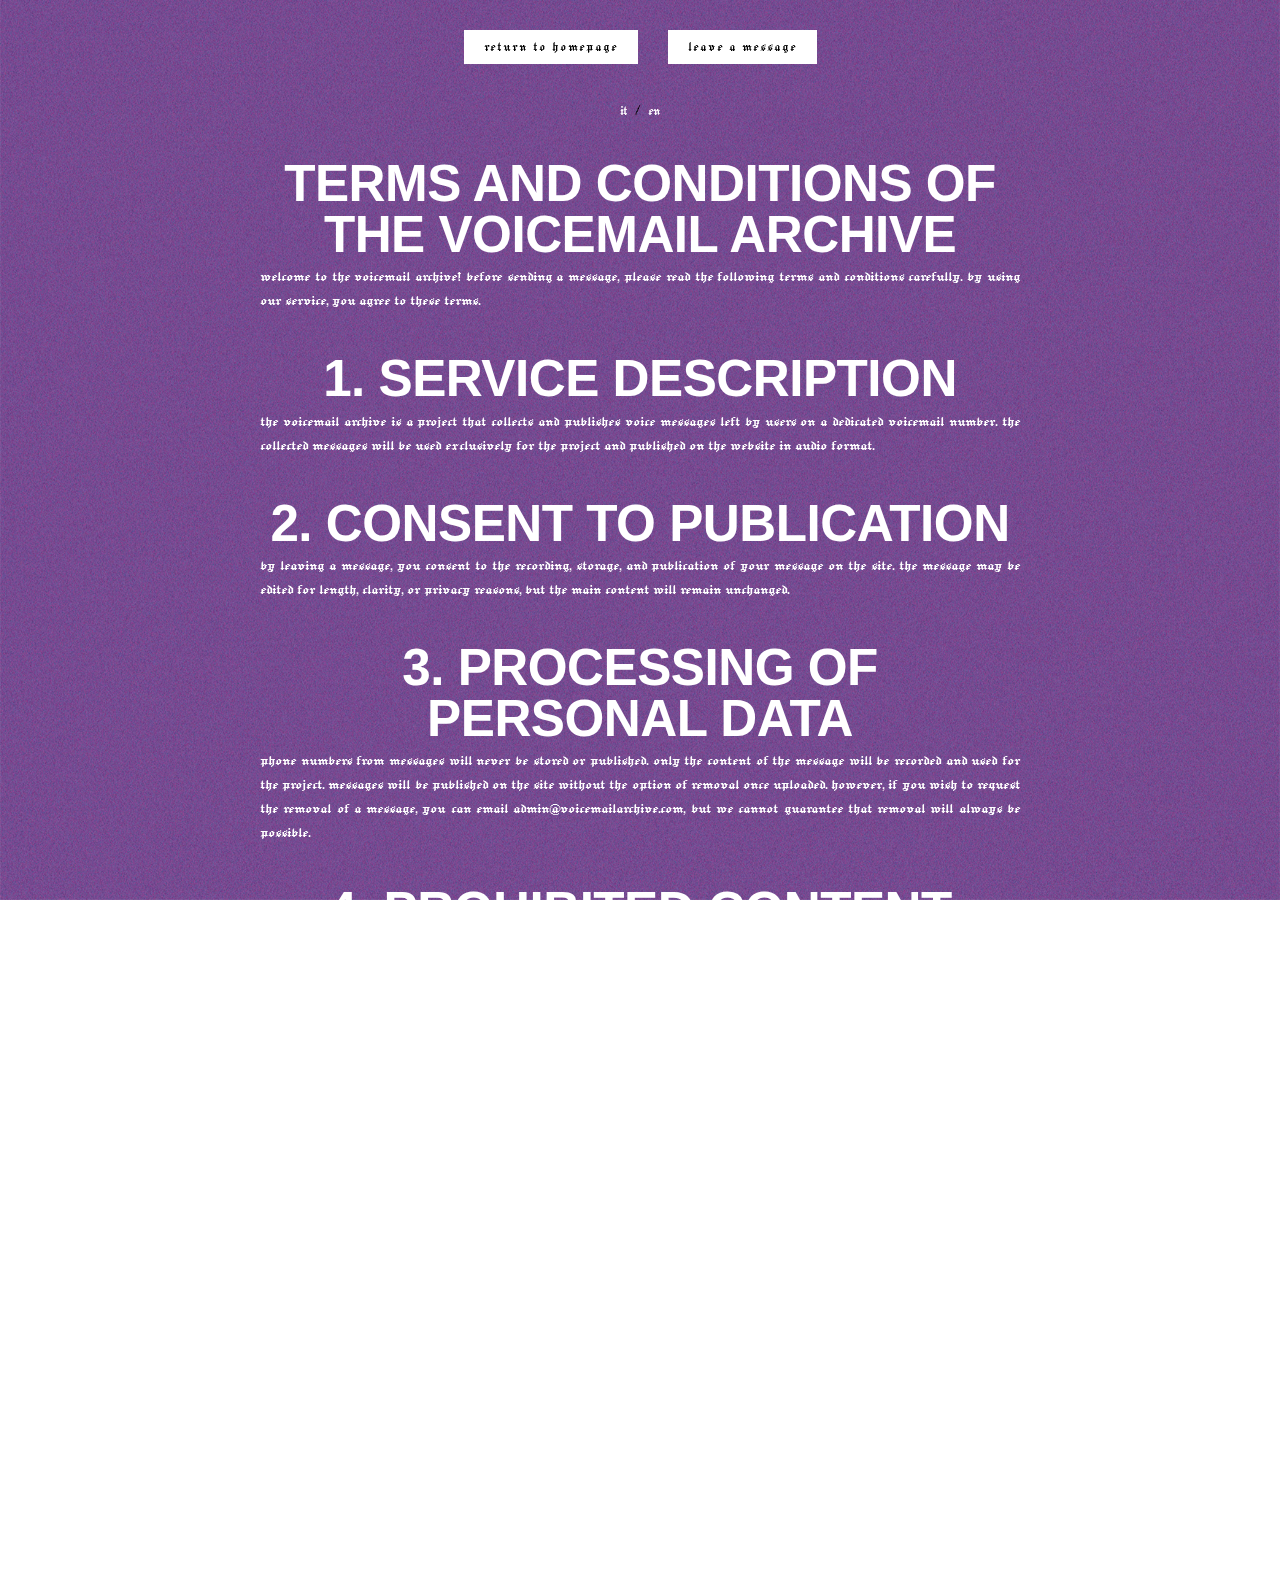
==== invia/index.html @ a0b6e94a "Add files via upload" ====
<!DOCTYPE html>
<html lang="en">
<head>
    <meta charset="UTF-8">
    <meta name="viewport" content="width=device-width, initial-scale=1.0">
    <title>leave a message - terms and conditions</title>
    <link rel="stylesheet" href="style.css">
    <link rel="icon" type="image/png" href="favico.png">
</head>
<body>
    <div class="background"></div>
    <div class="content">
        <div class="buttons">
    <a href="https://www.voicemailarchive.com" class="jacquard-button">return to homepage</a>
    <a href="tel:+393513089537" class="jacquard-button">leave a message</a>
</div>

<div class="language-switcher">
    <a href="https://www.voicemailarchive.com/invia">it</a> / 
    <a href="https://www.voicemailarchive.com/send">en</a>
</div>
        <div class="terms-container">
            <h1>terms and conditions of the voicemail archive</h1>
            <p>welcome to the voicemail archive! before sending a message, please read the following terms and conditions carefully. by using our service, you agree to these terms.</p>

            <h2>1. service description</h2>
            <p>the voicemail archive is a project that collects and publishes voice messages left by users on a dedicated voicemail number. the collected messages will be used exclusively for the project and published on the website in audio format.</p>

            <h2>2. consent to publication</h2>
            <p>by leaving a message, you consent to the recording, storage, and publication of your message on the site. the message may be edited for length, clarity, or privacy reasons, but the main content will remain unchanged.</p>

            <h2>3. processing of personal data</h2>
            <p>phone numbers from messages will never be stored or published. only the content of the message will be recorded and used for the project. messages will be published on the site without the option of removal once uploaded. however, if you wish to request the removal of a message, you can email admin@voicemailarchive.com, but we cannot guarantee that removal will always be possible.</p>

            <h2>4. prohibited content</h2>
            <p>it is not allowed to send messages containing defamatory, racist, sexist, homophobic, violent language, or content that violates the privacy of others. sharing sensitive information such as phone numbers, addresses, or banking data is strictly prohibited.</p>

            <h2>5. usage license</h2>
            <p>by accepting these terms, you grant the managers of the voicemail archive a free, non-exclusive, and time-unlimited license to use your message within the project. this includes publication, distribution, and storage of the message.</p>

            <h2>6. liability</h2>
            <p>the user is solely responsible for the content of the message they send. the voicemail archive shall not be held liable for any damages resulting from the use of the service.</p>

            <h2>7. changes to the terms</h2>
            <p>we reserve the right to change these terms and conditions at any time. changes will be published on the website, and continued use of the service implies acceptance of the changes.</p>

            <h2>8. contact</h2>
            <p>for any questions or clarification regarding these terms and conditions, feel free to contact us through our website.</p>
        </div>
    </div>

    <script>
        document.getElementById('accept-cookies').addEventListener('click', function() {
            document.getElementById('cookie-banner').style.display = 'none';
        });

        document.getElementById('cookie-info').addEventListener('click', function() {
            alert('this site uses technical cookies necessary for its proper functioning. technical cookies enable navigation and use of the site\'s features. by continuing to browse, you agree to the use of these cookies. no data is collected for analytics or advertising purposes.');
        });
    </script>
</body>
</html>
---- invia/style.css ----
@font-face {
    font-family: 'Jacquard 12';
    src: local('Jacquard 12'), url('jacquardfont.ttf') format('truetype');
}

@import url('https://fonts.googleapis.com/css2?family=Bebas+Neue&display=swap');

* {
    box-sizing: border-box;
}

html, body {
    margin: 0;
    padding: 0;
    font-family: 'Jacquard 12', sans-serif;
    width: 100%;
    overflow-x: hidden;
}

.background {
    background-image: url('background.jpg');
    background-size: cover;
    background-position: center;
    background-repeat: no-repeat;
    background-attachment: fixed;
    position: fixed;
    top: 0;
    left: 0;
    width: 100%;
    height: 100%;
    z-index: -1;
}

.content {
    max-width: 900px;
    margin: 0 auto;
    padding: 20px;
    text-align: center;
    width: 100%;
    min-height: 100vh;
}

.terms-container {
    max-width: 800px;
    margin: 20px auto;
    padding: 0 20px;
    text-align: justify;
    color: #ffffff;
}

h1, h2 {
    font-family: 'Bebas Neue', sans-serif;
    font-size: clamp(1.8rem, 4vw, 3.2rem);
    letter-spacing: -0.5px;
    text-align: center;
    color: #fff;
    text-transform: uppercase;
    margin-top: 40px;
    margin-bottom: 5px;
    line-height: 1.0;
    word-break: break-word;
    hyphens: auto;
    padding: 0 10px;
}

@media (max-width: 480px) {
  h1, h2 {
    font-family: 'Bebas Neue', sans-serif;
    line-height: 1.0; /* Aumento l'interlinea su mobile */
    font-size: clamp(1.8rem, 5vw, 3rem);
    margin-bottom: 13px;
  }
}

p {
    font-size: 1rem;
    line-height: 1.5;
    margin-top: 0px;
    margin-bottom: 15px;
    color: #fff;
}

.buttons {
    display: flex;
    justify-content: center;
    flex-wrap: wrap;
    gap: 10px;
    margin-bottom: 30px;
}

.jacquard-button {
    display: inline-block;
    margin: 10px;
    padding: 10px 20px;
    background-color: #fff;
    color: #000;
    text-decoration: none;
    font-size: 14px;
    text-transform: lowercase;
    letter-spacing: 2px;
    font-family: 'Jacquard 12', sans-serif;
    transition: background-color 0.3s ease;
}

.jacquard-button:hover {
    background-color: #565765;
    color: #fff;
}

/* Responsività */
@media (max-width: 768px) {
    .terms-container {
        padding: 0 25px;
    }

    .content {
        padding: 20px 20px;
    }

    p {
        font-size: 0.95rem;
    }
}

@media (max-width: 480px) {
    .terms-container {
        padding: 0 10px;
    }

    p {
        font-size: 0.9rem;
    }

    .jacquard-button {
        width: 100%;
        box-sizing: border-box;
    }
}
.language-switcher {
    text-align: center;
    margin-top: 10px;
    font-size: 14px;
    font-family: 'Jacquard 12', sans-serif;
}

.language-switcher a {
    color: #fff;
    text-decoration: none;
    margin: 0 5px;
    transition: color 0.3s ease;
}
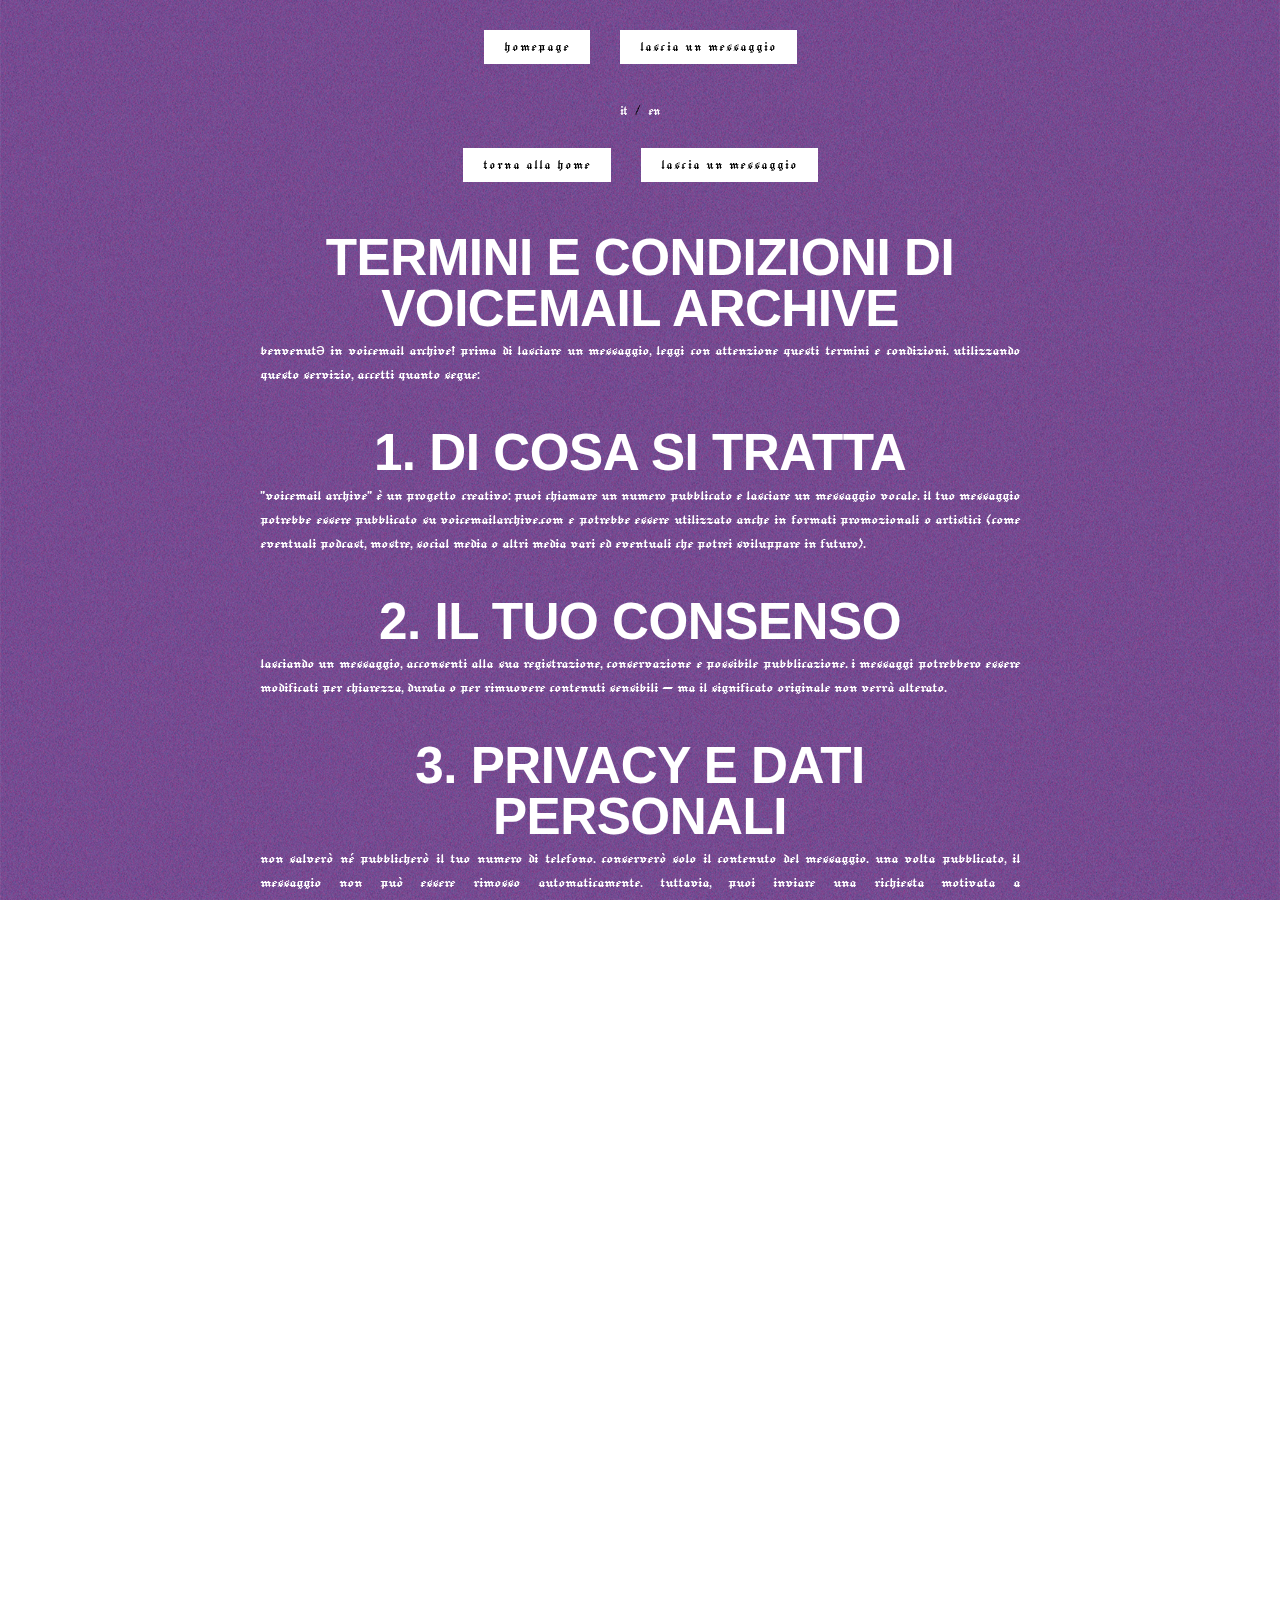
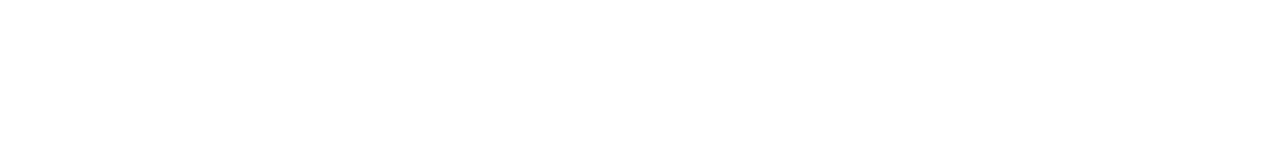
==== commit 808f7396: "Update index.html" ====
--- a/invia/index.html
+++ b/invia/index.html
@@ -11,43 +11,71 @@
     <div class="background"></div>
     <div class="content">
         <div class="buttons">
-    <a href="https://www.voicemailarchive.com" class="jacquard-button">return to homepage</a>
-    <a href="tel:+393513089537" class="jacquard-button">leave a message</a>
+    <a href="https://www.voicemailarchive.com" class="jacquard-button">homepage</a>
+    <a href="tel:+393513089537" class="jacquard-button">lascia un messaggio</a>
 </div>
 
 <div class="language-switcher">
     <a href="https://www.voicemailarchive.com/invia">it</a> / 
     <a href="https://www.voicemailarchive.com/send">en</a>
 </div>
+        <!DOCTYPE html>
+<html lang="it">
+<head>
+    <meta charset="UTF-8">
+    <meta name="viewport" content="width=device-width, initial-scale=1.0">
+    <title>lascia un messaggio - termini e condizioni</title>
+    <link rel="stylesheet" href="style.css">
+    <link rel="icon" type="image/png" href="favico.png">
+</head>
+<body>
+    <div class="background"></div>
+    <div class="content">
+        <div class="buttons">
+            <a href="https://www.voicemailarchive.com" class="jacquard-button">torna alla home</a>
+            <a href="tel:+393513089537" class="jacquard-button">lascia un messaggio</a>
+        </div>
         <div class="terms-container">
-            <h1>terms and conditions of the voicemail archive</h1>
-            <p>welcome to the voicemail archive! before sending a message, please read the following terms and conditions carefully. by using our service, you agree to these terms.</p>
+            <h1>termini e condizioni di voicemail archive</h1>
+            <p>benvenutə in voicemail archive! prima di lasciare un messaggio, leggi con attenzione questi termini e condizioni. utilizzando questo servizio, accetti quanto segue:</p>
 
-            <h2>1. service description</h2>
-            <p>the voicemail archive is a project that collects and publishes voice messages left by users on a dedicated voicemail number. the collected messages will be used exclusively for the project and published on the website in audio format.</p>
+            <h2>1. di cosa si tratta</h2>
+            <p>"voicemail archive" è un progetto creativo: puoi chiamare un numero pubblicato e lasciare un messaggio vocale. il tuo messaggio potrebbe essere pubblicato su voicemailarchive.com e potrebbe essere utilizzato anche in formati promozionali o artistici (come eventuali podcast, mostre, social media o altri media vari ed eventuali che potrei sviluppare in futuro).</p>
 
-            <h2>2. consent to publication</h2>
-            <p>by leaving a message, you consent to the recording, storage, and publication of your message on the site. the message may be edited for length, clarity, or privacy reasons, but the main content will remain unchanged.</p>
+            <h2>2. il tuo consenso</h2>
+            <p>lasciando un messaggio, acconsenti alla sua registrazione, conservazione e possibile pubblicazione. i messaggi potrebbero essere modificati per chiarezza, durata o per rimuovere contenuti sensibili — ma il significato originale non verrà alterato.</p>
 
-            <h2>3. processing of personal data</h2>
-            <p>phone numbers from messages will never be stored or published. only the content of the message will be recorded and used for the project. messages will be published on the site without the option of removal once uploaded. however, if you wish to request the removal of a message, you can email admin@voicemailarchive.com, but we cannot guarantee that removal will always be possible.</p>
+            <h2>3. privacy e dati personali</h2>
+            <p>non salverò né pubblicherò il tuo numero di telefono. conserverò solo il contenuto del messaggio. una volta pubblicato, il messaggio non può essere rimosso automaticamente. tuttavia, puoi inviare una richiesta motivata a admin@voicemailarchive.com. le richieste verranno valutate, ma la rimozione non è garantita e i tempi possono variare poiché il processo è manuale.</p>
 
-            <h2>4. prohibited content</h2>
-            <p>it is not allowed to send messages containing defamatory, racist, sexist, homophobic, violent language, or content that violates the privacy of others. sharing sensitive information such as phone numbers, addresses, or banking data is strictly prohibited.</p>
+            <h2>4. contenuti vietati</h2>
+            <p>non sono ammessi messaggi che contengano odio, violenza, minacce, dati personali (es. numeri di telefono, indirizzi, dati bancari) o contenuti diffamatori. mi riservo il diritto di eliminare tali messaggi.</p>
 
-            <h2>5. usage license</h2>
-            <p>by accepting these terms, you grant the managers of the voicemail archive a free, non-exclusive, and time-unlimited license to use your message within the project. this includes publication, distribution, and storage of the message.</p>
+            <h2>5. come posso usare il tuo messaggio</h2>
+            <p>inviando un messaggio, concedi una licenza gratuita, non esclusiva e permanente per l’uso del tuo messaggio nel contesto del progetto — incluso il sito, i social media, contesti artistici, materiali promozionali e comunicazioni pubbliche future.</p>
 
-            <h2>6. liability</h2>
-            <p>the user is solely responsible for the content of the message they send. the voicemail archive shall not be held liable for any damages resulting from the use of the service.</p>
+            <h2>6. la tua responsabilità</h2>
+            <p>sei pienamente responsabile del contenuto del tuo messaggio. voicemail archive declina ogni responsabilità per eventuali danni o reclami derivanti dai messaggi inviati dalle persone.</p>
 
-            <h2>7. changes to the terms</h2>
-            <p>we reserve the right to change these terms and conditions at any time. changes will be published on the website, and continued use of the service implies acceptance of the changes.</p>
+            <h2>7. modifiche ai termini</h2>
+            <p>posso aggiornare questi termini in qualsiasi momento. l’uso continuato del servizio implica l’accettazione delle modifiche. la versione più aggiornata sarà sempre disponibile sul sito.</p>
 
-            <h2>8. contact</h2>
-            <p>for any questions or clarification regarding these terms and conditions, feel free to contact us through our website.</p>
+            <h2>8. contatti</h2>
+            <p>dubbi o richieste? scrivimi a admin@voicemailarchive.com.</p>
         </div>
     </div>
+
+    <script>
+        document.getElementById('accept-cookies').addEventListener('click', function() {
+            document.getElementById('cookie-banner').style.display = 'none';
+        });
+
+        document.getElementById('cookie-info').addEventListener('click', function() {
+            alert('questo sito utilizza solo cookie tecnici necessari al suo corretto funzionamento. i cookie tecnici permettono la navigazione e l’utilizzo delle funzionalità del sito. continuando a navigare, accetti l’utilizzo di questi cookie. nessun dato viene raccolto per fini analitici o pubblicitari.');
+        });
+    </script>
+</body>
+</html>
 
     <script>
         document.getElementById('accept-cookies').addEventListener('click', function() {
@@ -59,4 +87,4 @@
         });
     </script>
 </body>
-</html>+</html>
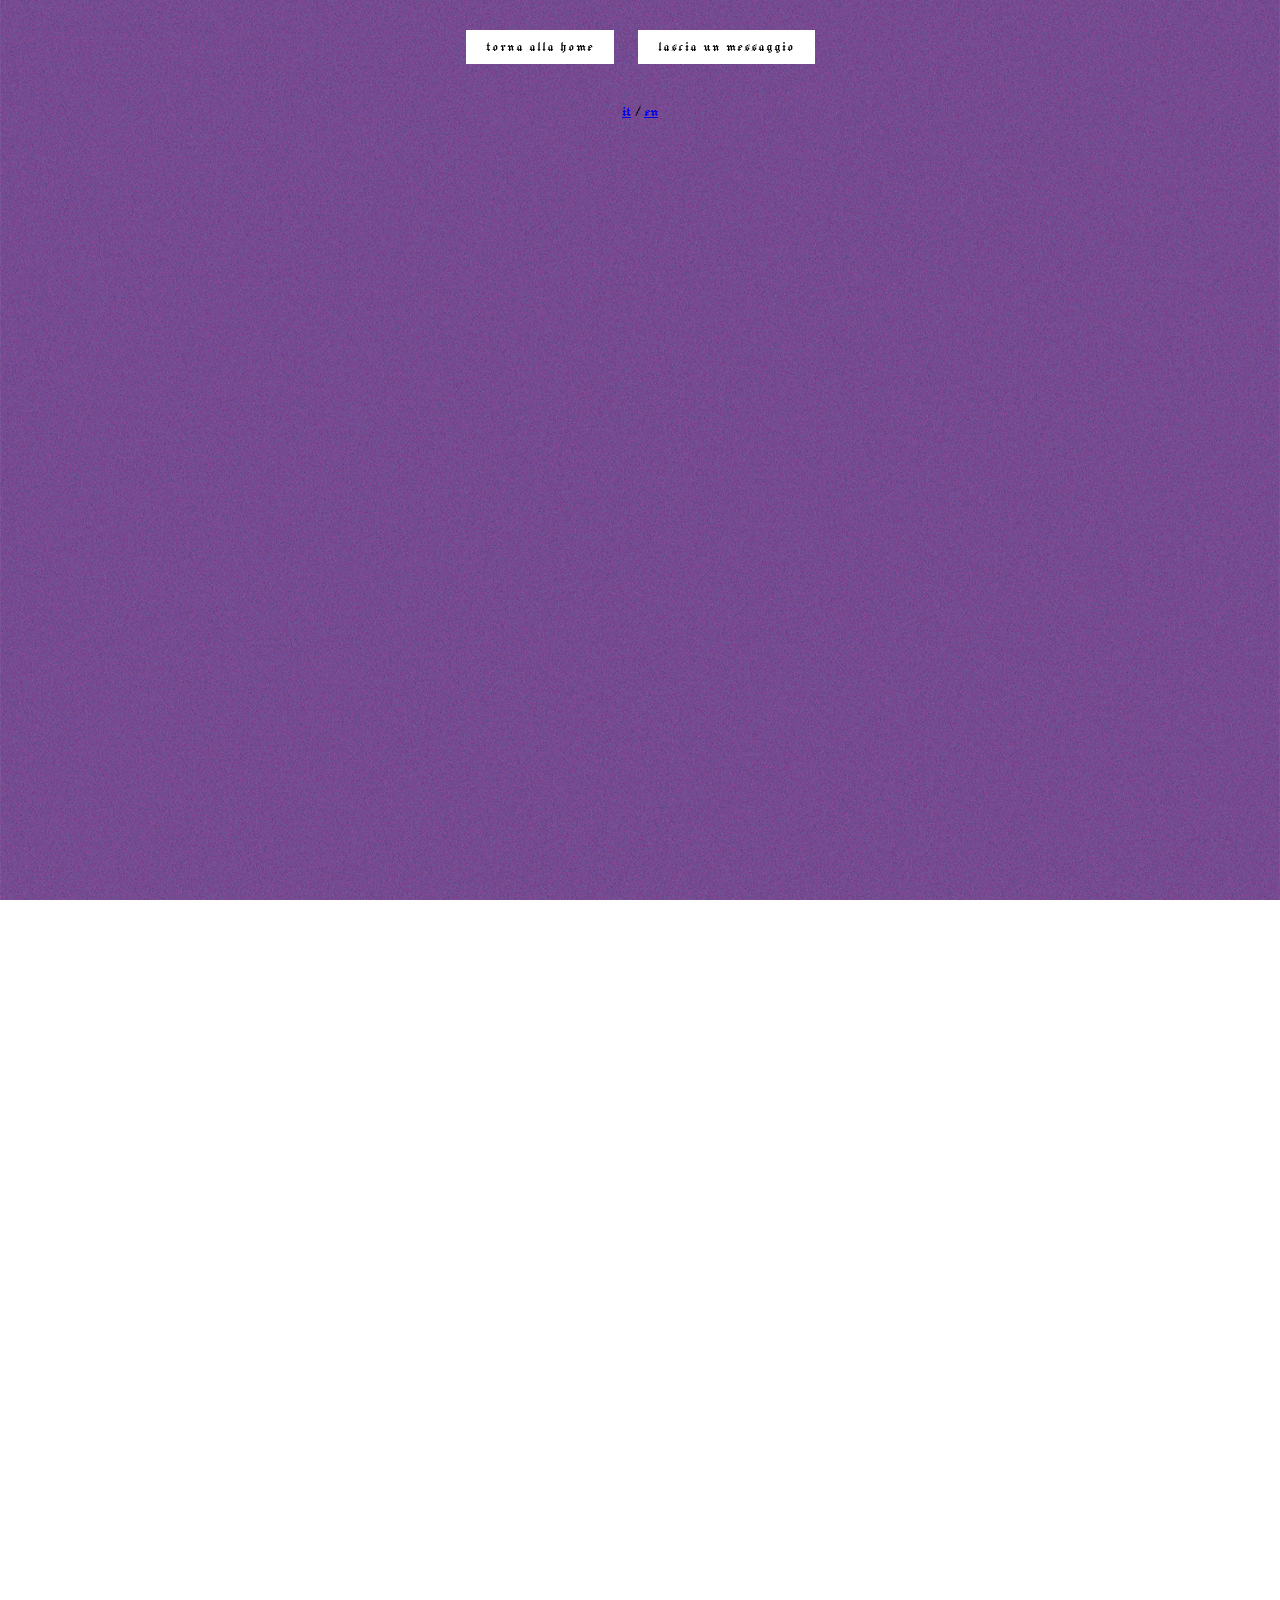
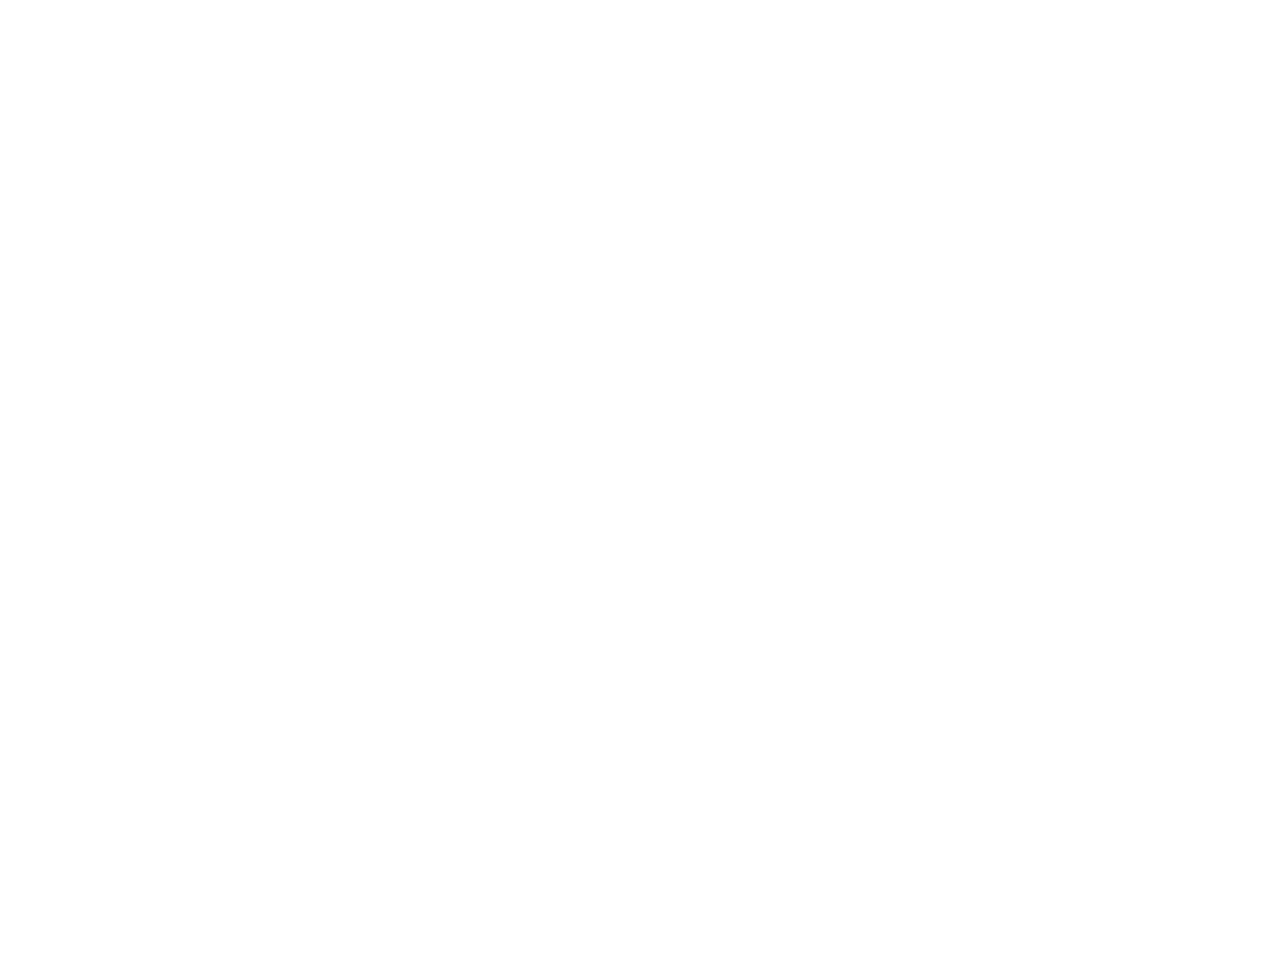
==== commit 91045535: "Update index.html" ====
--- a/invia/index.html
+++ b/invia/index.html
@@ -11,7 +11,7 @@
     <div class="background"></div>
     <div class="content">
         <div class="buttons">
-    <a href="https://www.voicemailarchive.com" class="jacquard-button">homepage</a>
+    <a href="https://www.voicemailarchive.com" class="jacquard-button">torna alla home</a>
     <a href="tel:+393513089537" class="jacquard-button">lascia un messaggio</a>
 </div>
 
@@ -31,9 +31,6 @@
 <body>
     <div class="background"></div>
     <div class="content">
-        <div class="buttons">
-            <a href="https://www.voicemailarchive.com" class="jacquard-button">torna alla home</a>
-            <a href="tel:+393513089537" class="jacquard-button">lascia un messaggio</a>
         </div>
         <div class="terms-container">
             <h1>termini e condizioni di voicemail archive</h1>
--- a/invia/style.css
+++ b/invia/style.css
@@ -81,10 +81,7 @@
 }
 
 .buttons {
-    display: flex;
-    justify-content: center;
-    flex-wrap: wrap;
-    gap: 10px;
+    text-align: center;
     margin-bottom: 30px;
 }
 
@@ -136,16 +133,3 @@
         box-sizing: border-box;
     }
 }
-.language-switcher {
-    text-align: center;
-    margin-top: 10px;
-    font-size: 14px;
-    font-family: 'Jacquard 12', sans-serif;
-}
-
-.language-switcher a {
-    color: #fff;
-    text-decoration: none;
-    margin: 0 5px;
-    transition: color 0.3s ease;
-}
--- a/invia/style.css
+++ b/invia/style.css
@@ -81,10 +81,7 @@
 }
 
 .buttons {
-    display: flex;
-    justify-content: center;
-    flex-wrap: wrap;
-    gap: 10px;
+    text-align: center;
     margin-bottom: 30px;
 }
 
@@ -136,16 +133,3 @@
         box-sizing: border-box;
     }
 }
-.language-switcher {
-    text-align: center;
-    margin-top: 10px;
-    font-size: 14px;
-    font-family: 'Jacquard 12', sans-serif;
-}
-
-.language-switcher a {
-    color: #fff;
-    text-decoration: none;
-    margin: 0 5px;
-    transition: color 0.3s ease;
-}
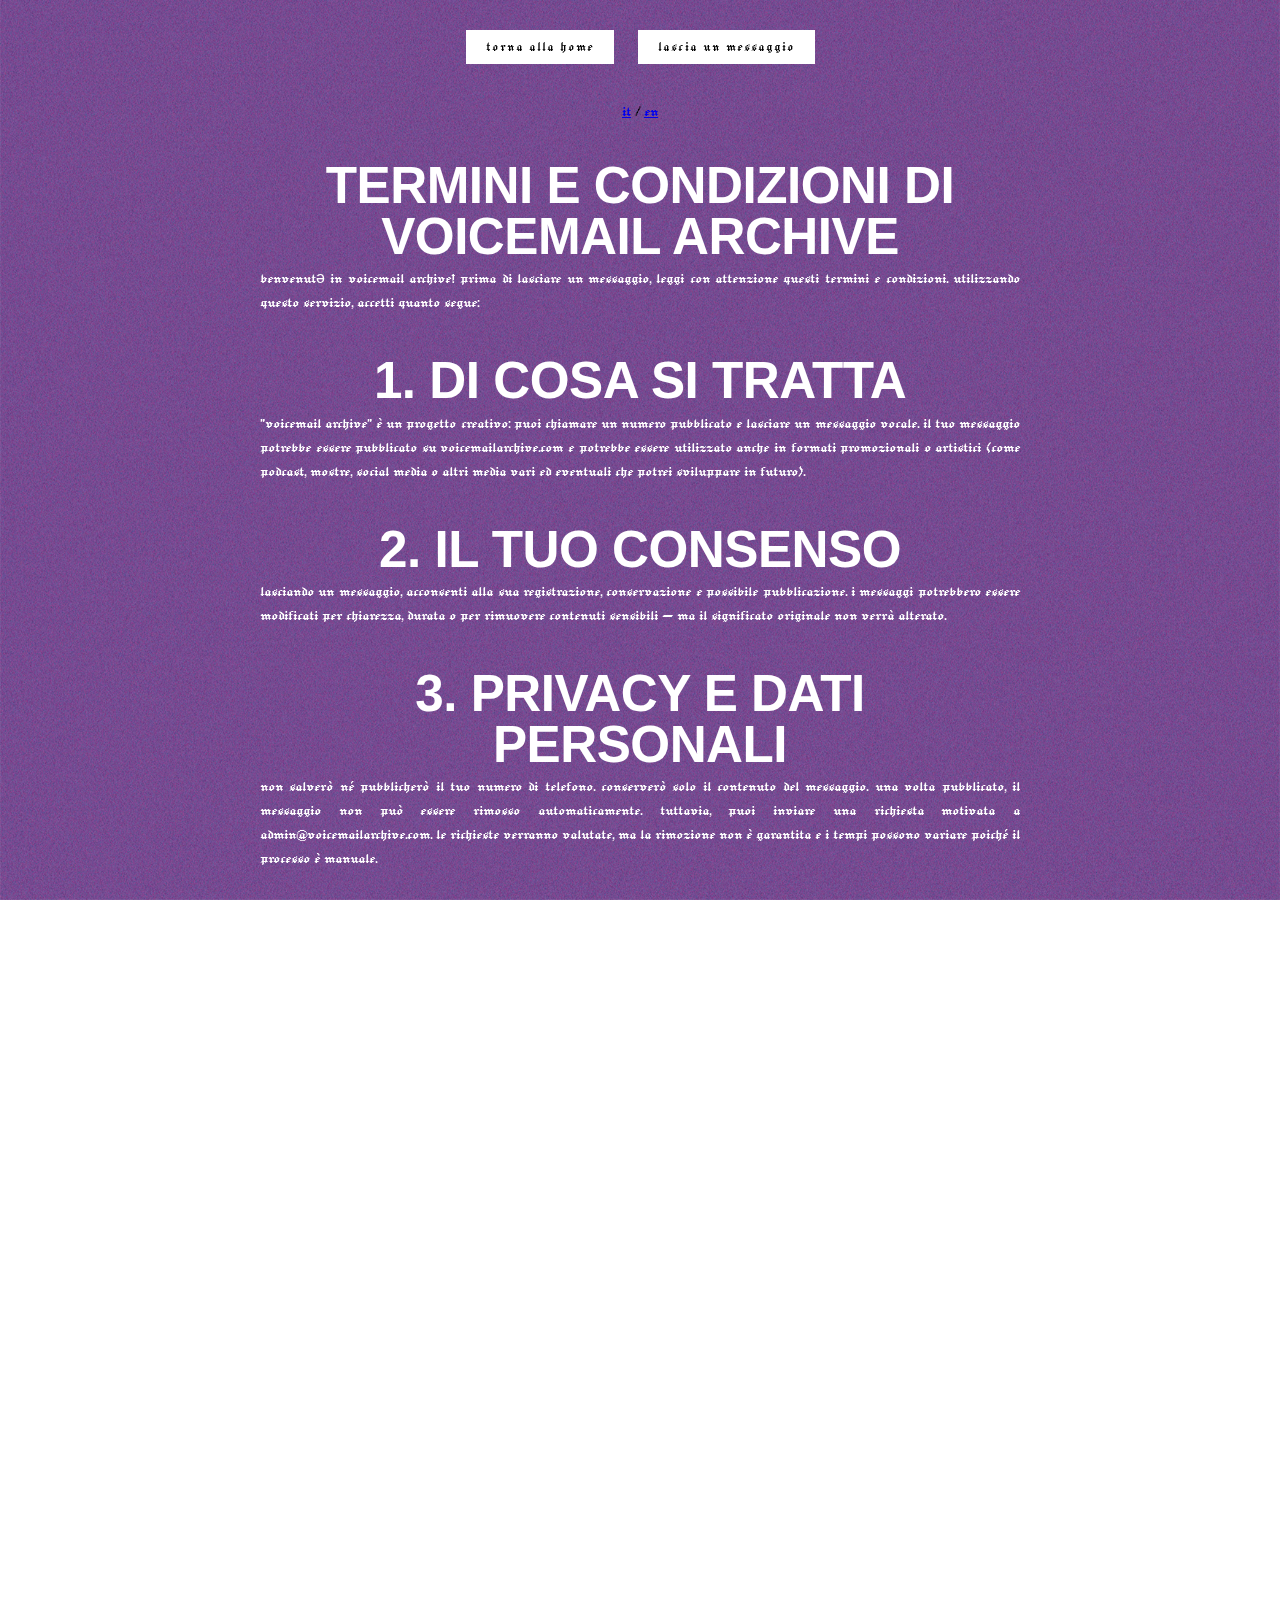
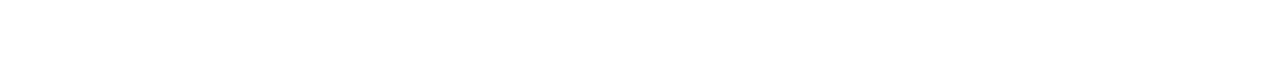
==== commit c10d2331: "Update index.html" ====
--- a/invia/index.html
+++ b/invia/index.html
@@ -1,25 +1,4 @@
 <!DOCTYPE html>
-<html lang="en">
-<head>
-    <meta charset="UTF-8">
-    <meta name="viewport" content="width=device-width, initial-scale=1.0">
-    <title>leave a message - terms and conditions</title>
-    <link rel="stylesheet" href="style.css">
-    <link rel="icon" type="image/png" href="favico.png">
-</head>
-<body>
-    <div class="background"></div>
-    <div class="content">
-        <div class="buttons">
-    <a href="https://www.voicemailarchive.com" class="jacquard-button">torna alla home</a>
-    <a href="tel:+393513089537" class="jacquard-button">lascia un messaggio</a>
-</div>
-
-<div class="language-switcher">
-    <a href="https://www.voicemailarchive.com/invia">it</a> / 
-    <a href="https://www.voicemailarchive.com/send">en</a>
-</div>
-        <!DOCTYPE html>
 <html lang="it">
 <head>
     <meta charset="UTF-8">
@@ -30,14 +9,24 @@
 </head>
 <body>
     <div class="background"></div>
+    
     <div class="content">
+        <div class="buttons">
+            <a href="https://www.voicemailarchive.com" class="jacquard-button">torna alla home</a>
+            <a href="tel:+393513089537" class="jacquard-button">lascia un messaggio</a>
         </div>
+
+        <div class="language-switcher">
+            <a href="https://www.voicemailarchive.com/invia">it</a> / 
+            <a href="https://www.voicemailarchive.com/send">en</a>
+        </div>
+
         <div class="terms-container">
             <h1>termini e condizioni di voicemail archive</h1>
             <p>benvenutə in voicemail archive! prima di lasciare un messaggio, leggi con attenzione questi termini e condizioni. utilizzando questo servizio, accetti quanto segue:</p>
 
             <h2>1. di cosa si tratta</h2>
-            <p>"voicemail archive" è un progetto creativo: puoi chiamare un numero pubblicato e lasciare un messaggio vocale. il tuo messaggio potrebbe essere pubblicato su voicemailarchive.com e potrebbe essere utilizzato anche in formati promozionali o artistici (come eventuali podcast, mostre, social media o altri media vari ed eventuali che potrei sviluppare in futuro).</p>
+            <p>"voicemail archive" è un progetto creativo: puoi chiamare un numero pubblicato e lasciare un messaggio vocale. il tuo messaggio potrebbe essere pubblicato su voicemailarchive.com e potrebbe essere utilizzato anche in formati promozionali o artistici (come podcast, mostre, social media o altri media vari ed eventuali che potrei sviluppare in futuro).</p>
 
             <h2>2. il tuo consenso</h2>
             <p>lasciando un messaggio, acconsenti alla sua registrazione, conservazione e possibile pubblicazione. i messaggi potrebbero essere modificati per chiarezza, durata o per rimuovere contenuti sensibili — ma il significato originale non verrà alterato.</p>
@@ -63,25 +52,13 @@
     </div>
 
     <script>
-        document.getElementById('accept-cookies').addEventListener('click', function() {
+        document.getElementById('accept-cookies')?.addEventListener('click', function() {
             document.getElementById('cookie-banner').style.display = 'none';
         });
 
-        document.getElementById('cookie-info').addEventListener('click', function() {
+        document.getElementById('cookie-info')?.addEventListener('click', function() {
             alert('questo sito utilizza solo cookie tecnici necessari al suo corretto funzionamento. i cookie tecnici permettono la navigazione e l’utilizzo delle funzionalità del sito. continuando a navigare, accetti l’utilizzo di questi cookie. nessun dato viene raccolto per fini analitici o pubblicitari.');
         });
     </script>
 </body>
 </html>
-
-    <script>
-        document.getElementById('accept-cookies').addEventListener('click', function() {
-            document.getElementById('cookie-banner').style.display = 'none';
-        });
-
-        document.getElementById('cookie-info').addEventListener('click', function() {
-            alert('this site uses technical cookies necessary for its proper functioning. technical cookies enable navigation and use of the site\'s features. by continuing to browse, you agree to the use of these cookies. no data is collected for analytics or advertising purposes.');
-        });
-    </script>
-</body>
-</html>
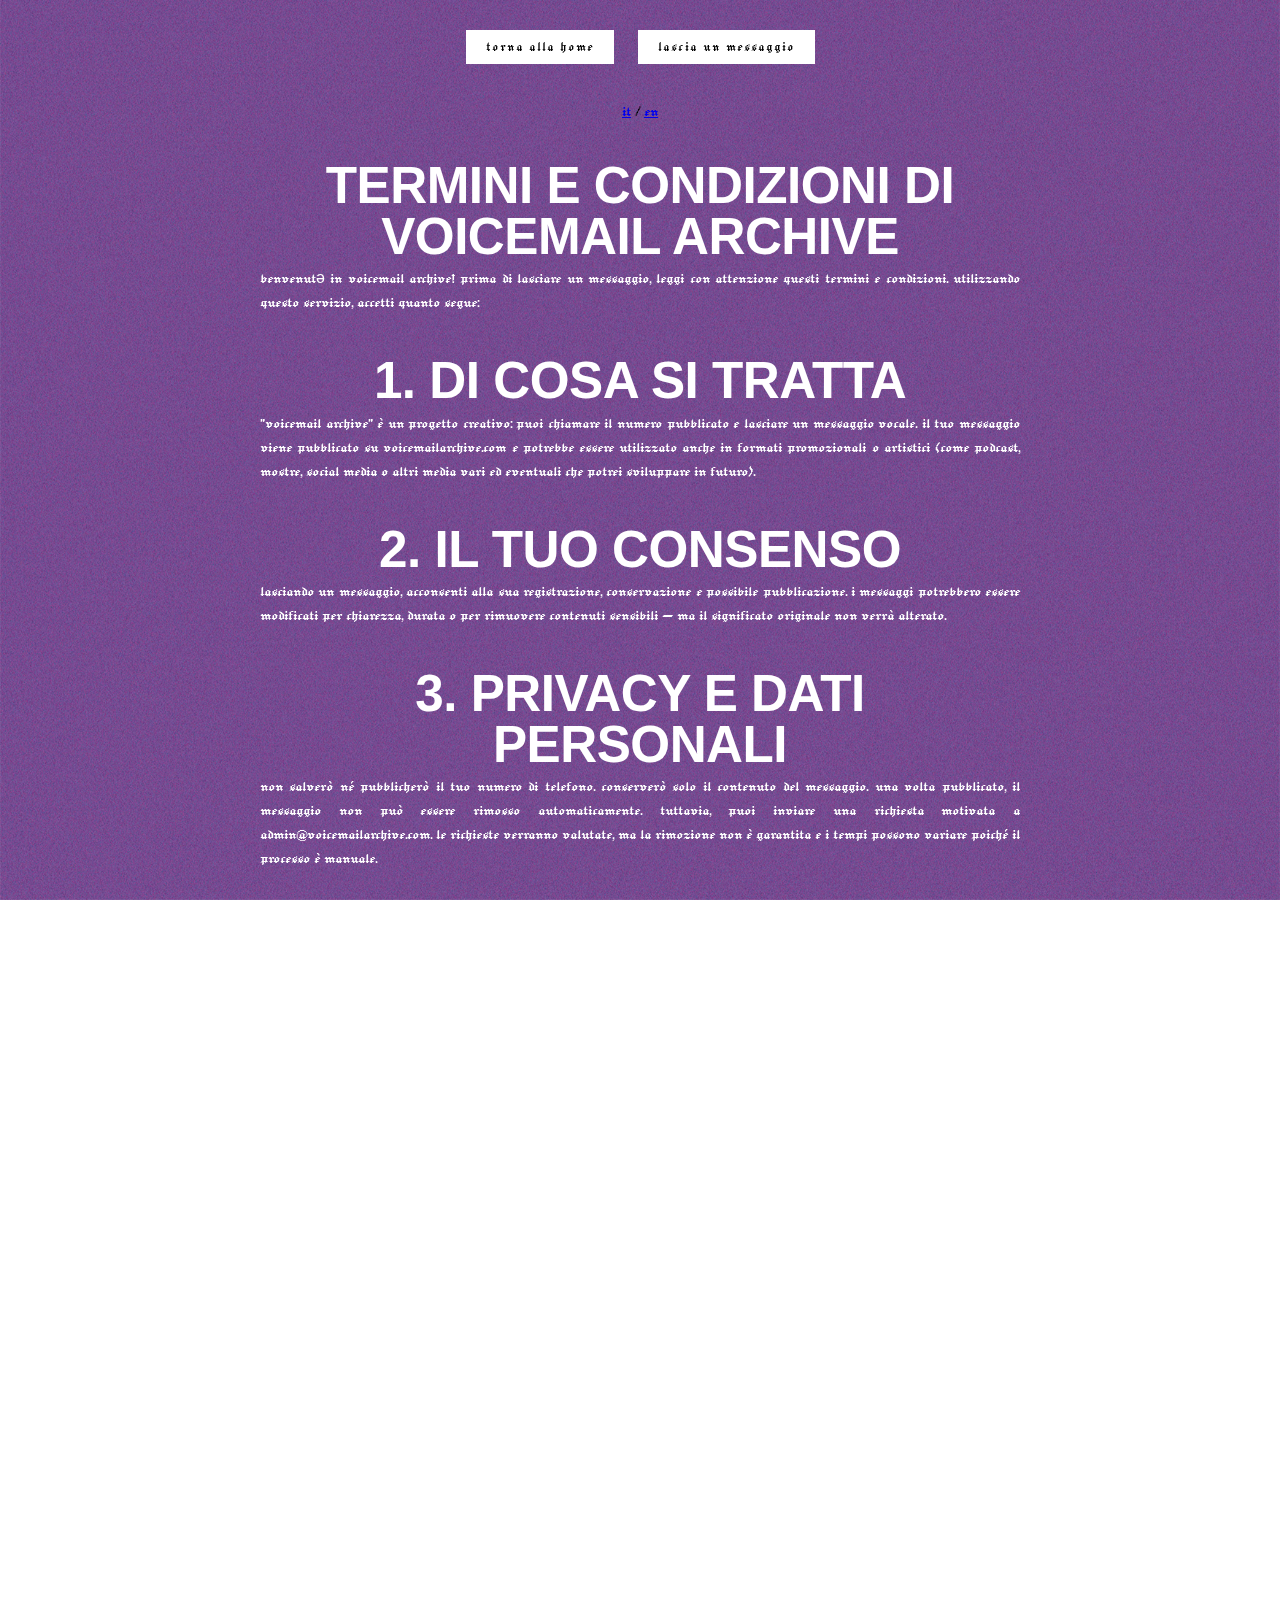
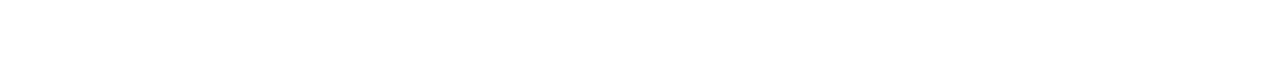
==== commit df2a96a4: "Update index.html" ====
--- a/invia/index.html
+++ b/invia/index.html
@@ -9,7 +9,7 @@
 </head>
 <body>
     <div class="background"></div>
-    
+
     <div class="content">
         <div class="buttons">
             <a href="https://www.voicemailarchive.com" class="jacquard-button">torna alla home</a>
@@ -26,7 +26,7 @@
             <p>benvenutə in voicemail archive! prima di lasciare un messaggio, leggi con attenzione questi termini e condizioni. utilizzando questo servizio, accetti quanto segue:</p>
 
             <h2>1. di cosa si tratta</h2>
-            <p>"voicemail archive" è un progetto creativo: puoi chiamare un numero pubblicato e lasciare un messaggio vocale. il tuo messaggio potrebbe essere pubblicato su voicemailarchive.com e potrebbe essere utilizzato anche in formati promozionali o artistici (come podcast, mostre, social media o altri media vari ed eventuali che potrei sviluppare in futuro).</p>
+            <p>"voicemail archive" è un progetto creativo: puoi chiamare il numero pubblicato e lasciare un messaggio vocale. il tuo messaggio viene pubblicato su voicemailarchive.com e potrebbe essere utilizzato anche in formati promozionali o artistici (come podcast, mostre, social media o altri media vari ed eventuali che potrei sviluppare in futuro).</p>
 
             <h2>2. il tuo consenso</h2>
             <p>lasciando un messaggio, acconsenti alla sua registrazione, conservazione e possibile pubblicazione. i messaggi potrebbero essere modificati per chiarezza, durata o per rimuovere contenuti sensibili — ma il significato originale non verrà alterato.</p>
